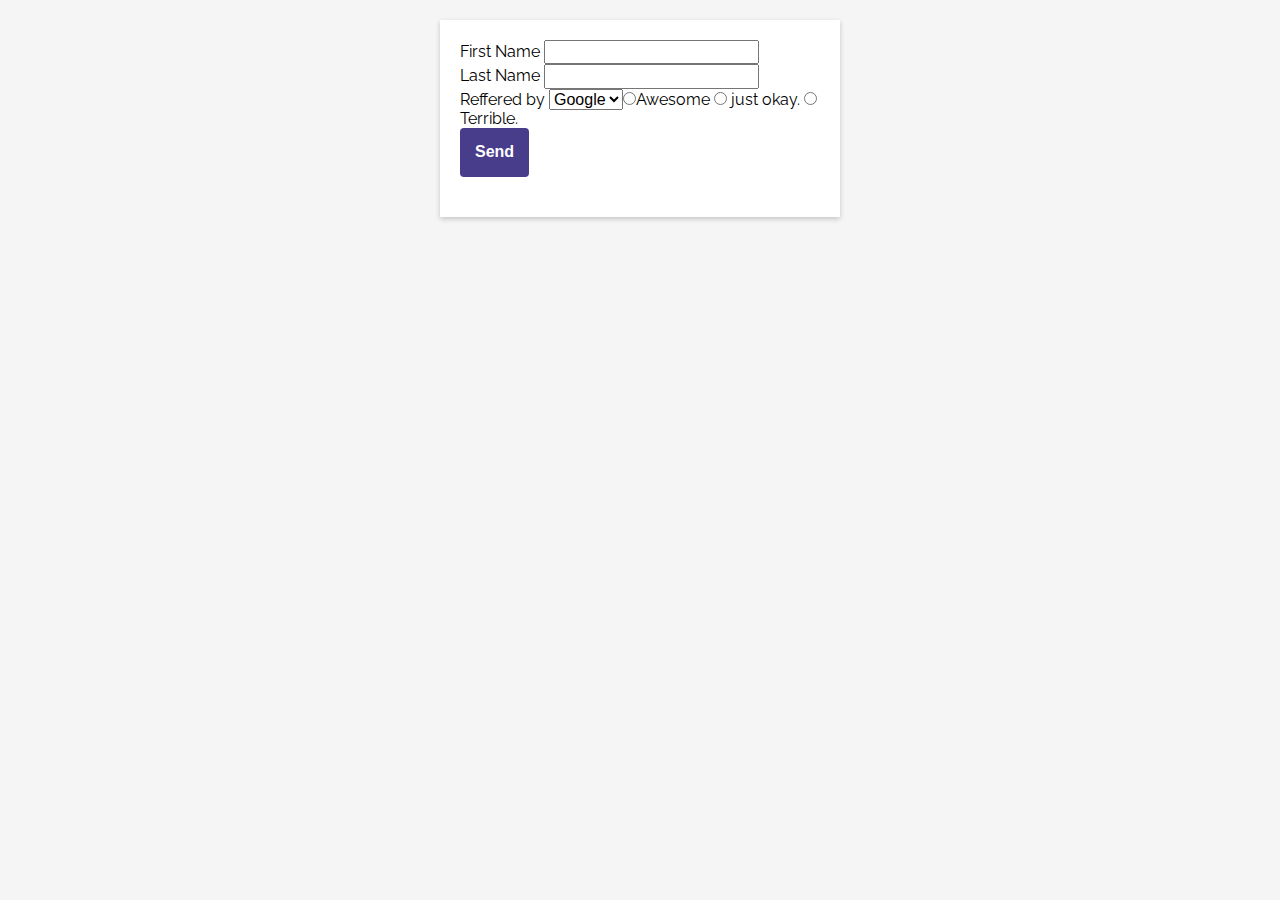
==== index.html @ f106a306 "added files" ====
<!doctype html>
<html>
<head>
  <title></title>
  <meta charset="utf-8" />
  <meta name="viewport" content="width=device-width, initial-scale=1.0" />
  <link href="https://fonts.googleapis.com/css?family=Raleway:400,700" rel="stylesheet">
  <link rel="stylesheet" href="css/normalize.css" />
  <link rel="stylesheet" href="css/global.css" />
</head>
<body>

    <div class="card">

      <form method="post" action="">


        <div class"field"> 
          <label for="firstName">First Name</label>
          <input type="text" id="firstName" name="first-name" required />
        </div> 

        <div class"field"> 
          <label for="lastName">Last Name</label>
          <input type="text" id="lastName" name="Late-Name" required />
        </div>
          
          
          <div class"field"> 
            <label for"refferedby">Reffered by</label>
            <select id="refferredby" name"referred-by" required/>
            <option value="google">Google</option>
            <option value="option">Twitter</option>
            <option value="tv">Tv</option>
            <option value="friend">Friend</option>
            
           </div>
          <div class="field labels-wrapping">
              <label>
                How would you rate our service?
               </label>    
              <label>
                <input type="radio" name="rating" valute="10">Awesome 
                </label> 
            <label>
              <input type="radio" name="rating" value="5"> just okay.
              </label>
              <label>
              <input type="radio" name="rating" value="1"> Terrible.</label>

              <div class="field field-centered">
                <button type="submit">Send</button>

              </div>

        

      </form>

    </div>

</body>
</html>
---- css/global.css ----
* {
    box-sizing: border-box;
}

img { 
    width: 100%;
}

body {
    padding: 20px;
    background: #f5f5f5;
}
.card {
    padding: 20px;
    box-shadow: 0px 2px 5px rgba(0,0,0,0.2); 
    background-color: #ffffff; 
    max-width: 400px;
    margin: 0 auto;
    font-family: 'Raleway', sans-serif;
}

.field {
    margin-bottom: 20px;
}

.field>label{
    font-weight: bold;
    display: block;
    margin-bottom: 5px;
}

.field > input[type=text],
.field > input[type=password] {
    width: 100%;
    height: 40px;
    border: 1 px solid silver;
    border-radius: 4pxg; 
    box-shadow: inset 2px 2px 5px rgba(0,0,0,0,0.1)
}

.field > select {
    width: 100%;
    height: 40px;
}

.field.labels-wrapping > label {
    font-weight: normal;
}

.field.labels-wrapping > label:first-child {
    font-weight: bold;
}

}

.field.field-centered {
    text-align: center;
}

.field > button {
    background: darkslateblue;
    color: white;
    border: none; 
    padding: 15px;
    font-weight: bold;
    border-radius: 4px;
    transition: all .3s ease;
}

.field > button: hover {
    transform: scale(2); 
}
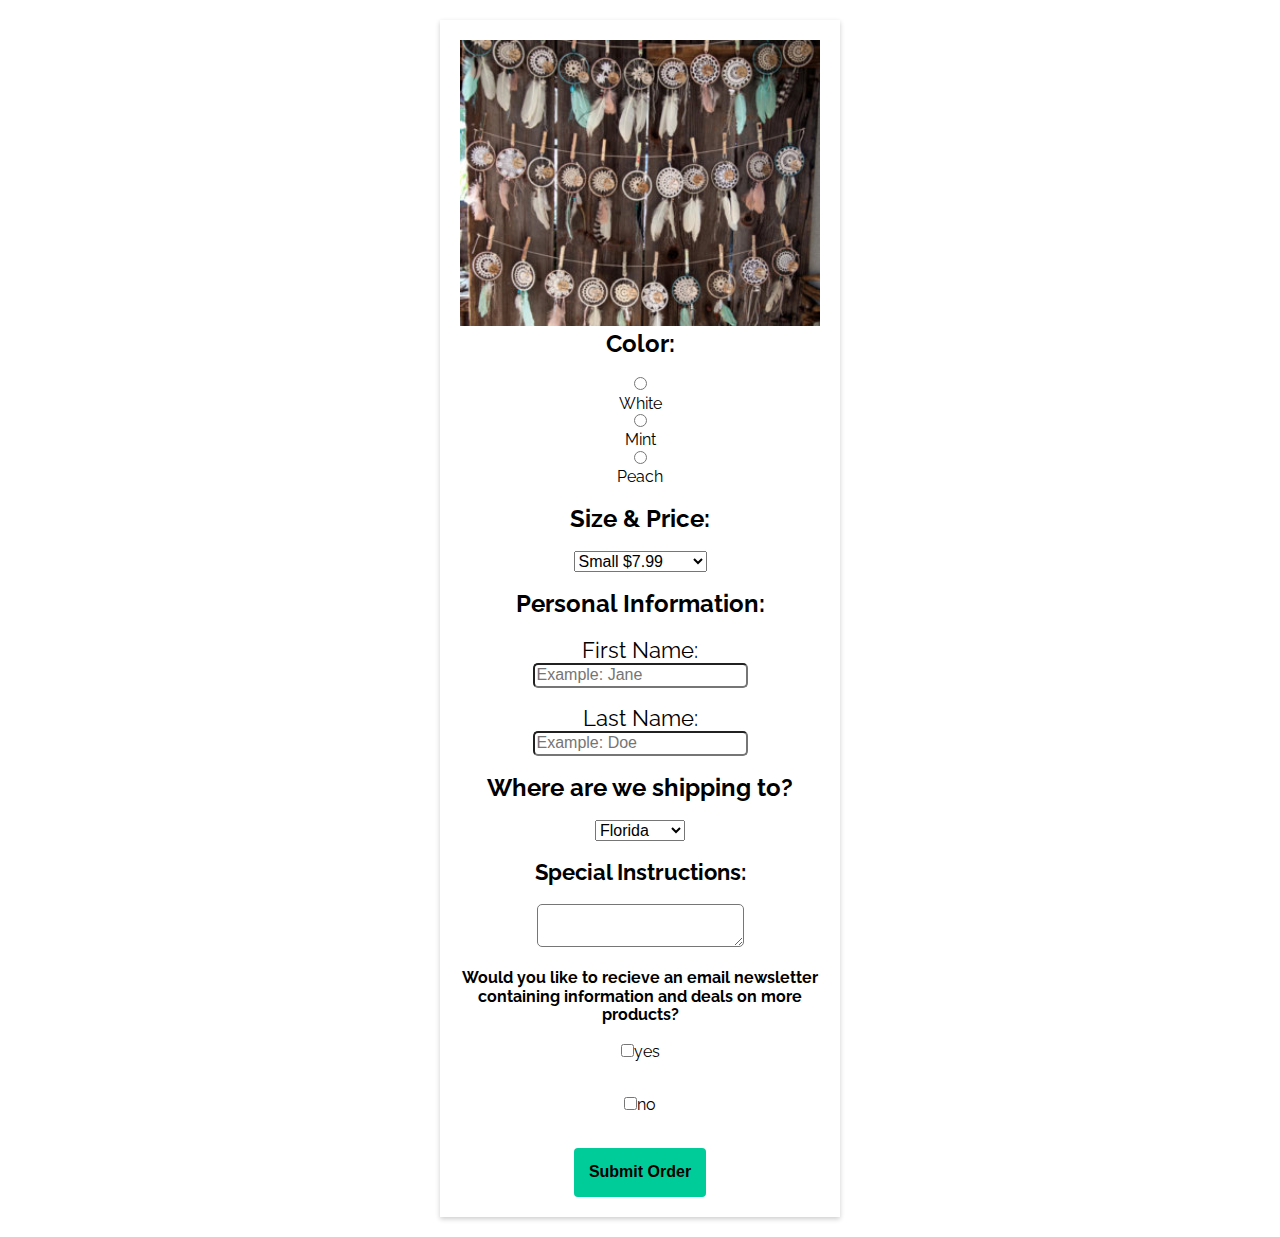
==== commit c8dc1b9d: "added stylesheet" ====
--- a/index.html
+++ b/index.html
@@ -9,55 +9,88 @@
   <link rel="stylesheet" href="css/global.css" />
 </head>
 <body>
+  <div class="card">
+    <form method="post" action"">
+      <img src="img/dreamcatchers.jpg" alt="Dreamcatchers"/>
 
-    <div class="card">
+       <!--<p style="text-align:center;font-size:20px;"/><input type="radio" id="whiteDreamcatcher" name="options" value="White Dreamcatcher" />-->
+       <div class="field-color">
+       <label>Color:</label>
+       </div><br/>
 
-      <form method="post" action="">
+     <div class="radio">
+       <input type="radio" id="whiteDreamcatcher" name="options" value="White Dreamcatcher" /></div>
+    <label class="colors" for="whiteDreamcatcher">White</label><br/>
+    <!--<p style="text-align:center;font-size:20px;"/><input type="radio" id="mintDreamcatcher" name="options" value="Mint Dreamcatcher" />-->
+    <div class="radio"><input type="radio" id="mintDreamcatcher" name="options" value="Mint Dreamcatcher" />
+    </div>
+    <label class="colors" for="mintDreamcatcher">Mint</label><br/>
+    <!--
+    <input type="radio" id="peachDreamcatcher" name="options" value="Peach Dreamcatcher" />-->
+    <div class="radio"><input type="radio" id="peachDreamcatcher" name="options" value="Peach Dreamcatcher" />
+    </div>
+    <label class="colors" for="peachDreamcatcher">Peach</label><br/><br/>
+    
+
+    <!--<p style="text-align:center;font-size:20px;"/><label for="Size-and-price">Size & Price</label><br/>-->
+    <div class="size">
+    <label for="Size-and-price">Size & Price:</label><br/> </div><br/>
+    <select id="size" name="size">
+        <option value="SM $7.99">Small $7.99</option>
+        <option value="MD $12.99">Medium $12.99</option>
+        <option value="LG $18.99">Large $18.99</option>
+        </select><br/><br/>
+    
+
+    <!--<p style="text-align:center;font-size:20px;"/><label for="quantity">Quantity:</label><br/>
+    <label for="quantity">Quantity:</label><br/>
+    <input type="text" id="quantity" name="Quantity"/><br/></p>-->
+
+  
+
+    <!--<p style="text-align:center;font-size:20px;"/><strong>Personal Information:</strong></p>-->
+   <!--<p style="text-align:center;font-size:20px;"/><label for="firstName">First Name:</label><br/>-->
+   <div class="field">Personal Information:</div>
+   <div class="field-name"><label for="firstName">First Name:</label><br/></div>
+   <input type="text" id="firstName" name="first-name" placeholder="Example: Jane"/><br/><br/>
+   <!--<p style="text-align:center;font-size:20px;"/><label for="lastName">Last Name:</label><br/>-->
+   <div class="field-name">
+     <label for="lastName">Last Name:</label><br/></div>
+   <input type="text" id="lastName" name="last-name" placeholder="Example: Doe" /><br/><br/>
+  
+
+   
+   <div class="state"><label for="state">Where are we shipping to?</label></div><br/>
+   <div class="select">
+   <select id="state" name="state">
+       <option value="FL">Florida</option>
+       <option value="CA">California</option>
+       <option value="IN">Indiana</option>
+       </select></p><br/>
+       </div>
+      
+    <div class="instructions">
+    <label>Special Instructions:</label> 
+    </div><br/>
+    <textarea name="specialinstructions"></textarea><br/>
+
+    <!--<p style="text-align:center;font-size:20px;"/><label for="checkbox">Would you like express shipping?</label><br/>
+    <input type="checkbox" id="expressshipping" value="yes"/>yes</p><br/>
+    <p style="text-align:center;font-size:18px;"/><input type="checkbox" id="expressshipping" value="no"/>no</p><br/>-->
+    <div class="checkboxquestion"><br/>
+    <label for="checkboxquestion">Would you like to recieve an email newsletter containing information and deals on more products?</label><br/><br/></div>
+    <input type="checkbox" id="newsletter" value="yes"/>yes<p><br/>
+    <input type="checkbox" id="newsletter" value="no"/>no</p><br/>
+   <button type="submit">Submit Order</button>
+    
 
 
-        <div class"field"> 
-          <label for="firstName">First Name</label>
-          <input type="text" id="firstName" name="first-name" required />
-        </div> 
 
-        <div class"field"> 
-          <label for="lastName">Last Name</label>
-          <input type="text" id="lastName" name="Late-Name" required />
-        </div>
-          
-          
-          <div class"field"> 
-            <label for"refferedby">Reffered by</label>
-            <select id="refferredby" name"referred-by" required/>
-            <option value="google">Google</option>
-            <option value="option">Twitter</option>
-            <option value="tv">Tv</option>
-            <option value="friend">Friend</option>
-            
-           </div>
-          <div class="field labels-wrapping">
-              <label>
-                How would you rate our service?
-               </label>    
-              <label>
-                <input type="radio" name="rating" valute="10">Awesome 
-                </label> 
-            <label>
-              <input type="radio" name="rating" value="5"> just okay.
-              </label>
-              <label>
-              <input type="radio" name="rating" value="1"> Terrible.</label>
-
-              <div class="field field-centered">
-                <button type="submit">Send</button>
-
-              </div>
-
-        
-
-      </form>
-
-    </div>
-
+    </form>
+  
+  
+  
+  
+  </div>
 </body>
-</html>
+</html>--- a/css/global.css
+++ b/css/global.css
@@ -8,7 +8,14 @@
 
 body {
     padding: 20px;
-    background: #f5f5f5;
+    background-attachment: fixed;
+    background-repeat: no-repeat;
+    background-image: url("../img/sunset.jpg");
+  /* Full height */
+  height: 100%;
+  /* Create the parallax scrolling effect */
+  background-position: center;
+  background-size: cover;
 }
 .card {
     padding: 20px;
@@ -16,33 +23,66 @@
     background-color: #ffffff; 
     max-width: 400px;
     margin: 0 auto;
+    text-align: center;
     font-family: 'Raleway', sans-serif;
 }
 
 .field {
     margin-bottom: 20px;
+    font-size: 24px;
+    font-weight: bold;
 }
-
-.field>label{
+.field-name {
+    font-size: 22px;
+}
+.colors {
+    text-align: center;
+}
+.radio { 
+    text-align: center;
+}
+.size {
+    font-weight: bold; 
+    font-size: 24px;
+}
+.field-color {
+    font-weight: bold;
+    font-size: 24px;
+}
+.state {
+    font-weight: bold;
+    font-size: 24px;
+}
+.checkboxquestion {
+    font-weight: bold;
+}
+.instructions {
+    font-weight: bold;
+    font-size: 22px;
+}
+input, textarea {
+    border-radius: 5px;
+}
+/*.field >label{
     font-weight: bold;
     display: block;
     margin-bottom: 5px;
-}
+}*/
 
-.field > input[type=text],
+/*.field > input[type=text],
 .field > input[type=password] {
     width: 100%;
     height: 40px;
     border: 1 px solid silver;
     border-radius: 4pxg; 
     box-shadow: inset 2px 2px 5px rgba(0,0,0,0,0.1)
-}
+}*/
 
-.field > select {
+.select {
     width: 100%;
     height: 40px;
 }
-
+/*
 .field.labels-wrapping > label {
     font-weight: normal;
 }
@@ -51,23 +91,22 @@
     font-weight: bold;
 }
 
-}
+}*/
 
-.field.field-centered {
+/*.field.field-centered {
     text-align: center;
-}
+}*/
 
-.field > button {
-    background: darkslateblue;
-    color: white;
+button {
+    background: #0c9;
+    color: #000;
     border: none; 
     padding: 15px;
     font-weight: bold;
     border-radius: 4px;
     transition: all .3s ease;
+    animation-iteration-count: 1;
 }
+button {
 
-.field > button: hover {
-    transform: scale(2); 
 }
-
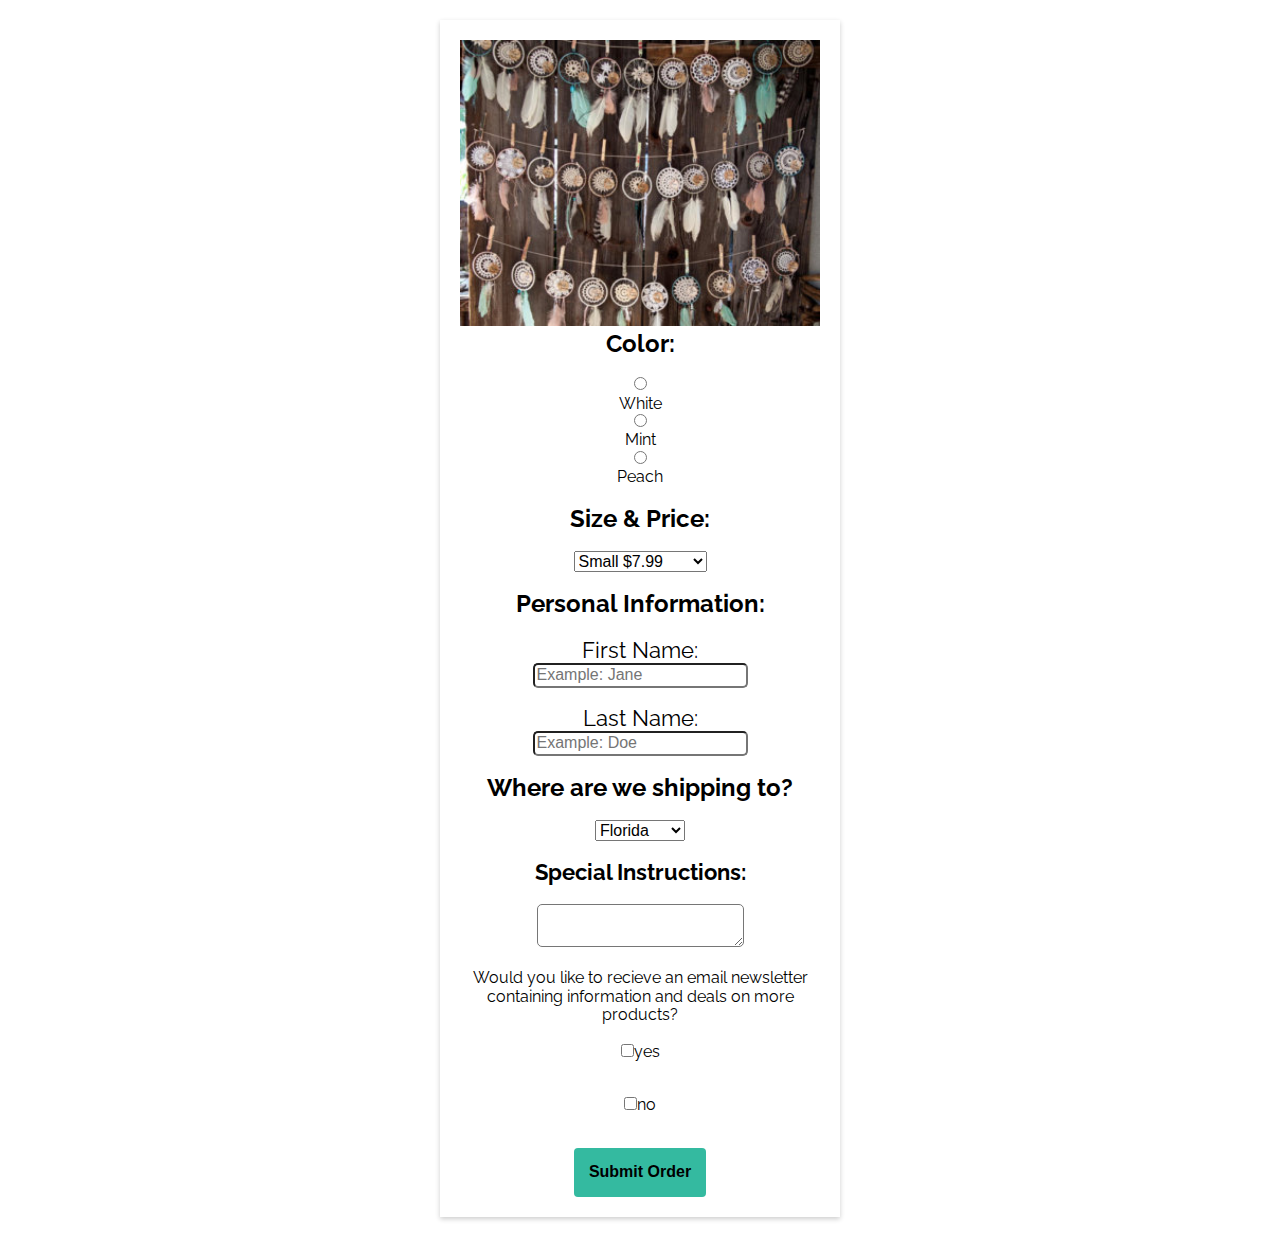
==== commit f32e340a: "Validated Code" ====
--- a/index.html
+++ b/index.html
@@ -1,7 +1,7 @@
 <!doctype html>
 <html>
 <head>
-  <title></title>
+  <title>Dreamcatchers</title>
   <meta charset="utf-8" />
   <meta name="viewport" content="width=device-width, initial-scale=1.0" />
   <link href="https://fonts.googleapis.com/css?family=Raleway:400,700" rel="stylesheet">
@@ -10,7 +10,9 @@
 </head>
 <body>
   <div class="card">
-    <form method="post" action"">
+    <form method="post" action="formspree.io/sierramroberts.96@gmail.com">
+      <input type="hidden" name="_next" value="https://sierramarie.github.io/style-a-form/thanks.html" />
+
       <img src="img/dreamcatchers.jpg" alt="Dreamcatchers"/>
 
        <!--<p style="text-align:center;font-size:20px;"/><input type="radio" id="whiteDreamcatcher" name="options" value="White Dreamcatcher" />-->
@@ -66,7 +68,7 @@
        <option value="FL">Florida</option>
        <option value="CA">California</option>
        <option value="IN">Indiana</option>
-       </select></p><br/>
+       </select><br/>
        </div>
       
     <div class="instructions">
@@ -77,10 +79,10 @@
     <!--<p style="text-align:center;font-size:20px;"/><label for="checkbox">Would you like express shipping?</label><br/>
     <input type="checkbox" id="expressshipping" value="yes"/>yes</p><br/>
     <p style="text-align:center;font-size:18px;"/><input type="checkbox" id="expressshipping" value="no"/>no</p><br/>-->
-    <div class="checkboxquestion"><br/>
+    <div class="checkboxQuestion"><br/>
     <label for="checkboxquestion">Would you like to recieve an email newsletter containing information and deals on more products?</label><br/><br/></div>
     <input type="checkbox" id="newsletter" value="yes"/>yes<p><br/>
-    <input type="checkbox" id="newsletter" value="no"/>no</p><br/>
+    <input type="checkbox" id="newsletterNo" value="no"/>no</p><br/>
    <button type="submit">Submit Order</button>
     
 
--- a/css/global.css
+++ b/css/global.css
@@ -98,7 +98,7 @@
 }*/
 
 button {
-    background: #0c9;
+    background: #34baa0;
     color: #000;
     border: none; 
     padding: 15px;
@@ -107,6 +107,3 @@
     transition: all .3s ease;
     animation-iteration-count: 1;
 }
-button {
-
-}
